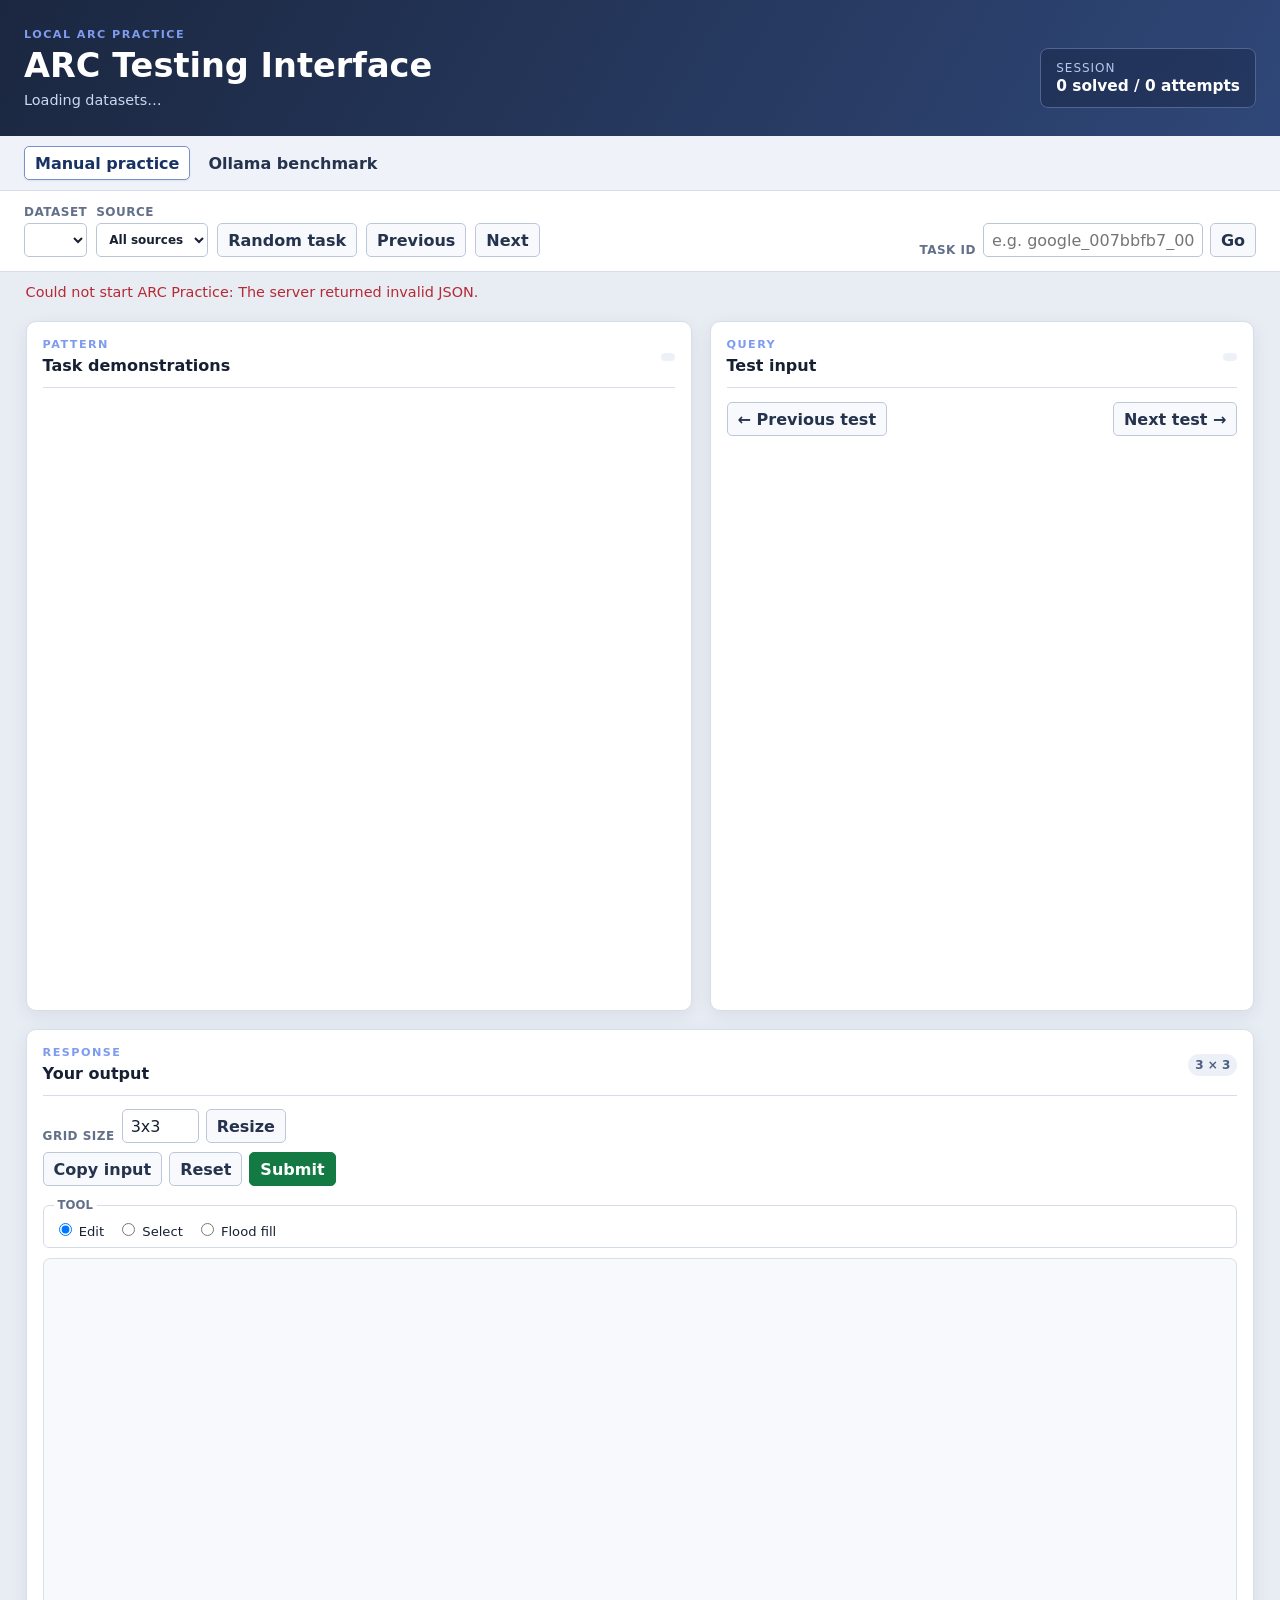
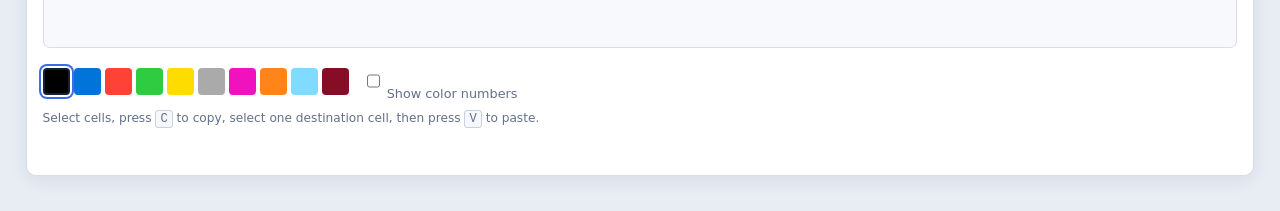
==== apps/arc_practice/static/index.html @ 6b81ed85 "Add local ARC practice and Ollama benchmark" ====
<!doctype html>
<html lang="en">
  <head>
    <meta charset="utf-8">
    <meta name="viewport" content="width=device-width, initial-scale=1">
    <meta name="description" content="Local ARC practice and Ollama benchmark environment">
    <title>ARC Practice</title>
    <link rel="stylesheet" href="app.css">
  </head>
  <body>
    <header class="app-header">
      <div>
        <p class="eyebrow">LOCAL ARC PRACTICE</p>
        <h1>ARC Testing Interface</h1>
        <p id="dataset-summary" class="dataset-summary">Loading datasets…</p>
      </div>
      <div class="scoreboard" aria-live="polite">
        <span>Session</span>
        <strong id="score-value">0 solved / 0 attempts</strong>
      </div>
    </header>

    <nav class="view-tabs" aria-label="ARC practice modes">
      <button id="manual-view-button" class="active" type="button" aria-selected="true">Manual practice</button>
      <button id="benchmark-view-button" type="button" aria-selected="false">Ollama benchmark</button>
    </nav>

    <section id="manual-view">
      <section class="task-controls" aria-label="Task controls">
        <label>
          Dataset
          <select id="manual-dataset-filter"></select>
        </label>
        <label>
          Source
          <select id="source-filter"><option value="">All sources</option></select>
        </label>
        <button id="random-task" type="button">Random task</button>
        <button id="previous-task" type="button">Previous</button>
        <button id="next-task" type="button">Next</button>
        <form id="task-id-form">
          <label for="task-id-input">Task ID</label>
          <input id="task-id-input" type="text" autocomplete="off" placeholder="e.g. google_007bbfb7_000">
          <button type="submit">Go</button>
        </form>
      </section>

      <p id="task-status" class="task-status" aria-live="polite"></p>

      <main id="workspace" class="workspace" hidden>
        <section class="panel demonstrations-panel" aria-labelledby="demonstrations-heading">
          <div class="panel-title-row">
            <div>
              <p class="panel-kicker">PATTERN</p>
              <h2 id="demonstrations-heading">Task demonstrations</h2>
            </div>
            <span id="demo-count" class="count-badge"></span>
          </div>
          <div id="demonstrations" class="demonstrations"></div>
        </section>

        <section class="panel test-panel" aria-labelledby="test-heading">
          <div class="panel-title-row">
            <div>
              <p class="panel-kicker">QUERY</p>
              <h2 id="test-heading">Test input</h2>
            </div>
            <span id="test-count" class="count-badge"></span>
          </div>
          <div class="test-navigation">
            <button id="previous-test" type="button">← Previous test</button>
            <button id="next-test" type="button">Next test →</button>
          </div>
          <div id="test-input" class="single-grid" aria-label="Test input grid"></div>
        </section>

        <section class="panel editor-panel" aria-labelledby="editor-heading">
          <div class="panel-title-row">
            <div>
              <p class="panel-kicker">RESPONSE</p>
              <h2 id="editor-heading">Your output</h2>
            </div>
            <span id="grid-size-display" class="count-badge">3 × 3</span>
          </div>

          <div class="editor-controls">
            <div class="resize-controls">
              <label for="grid-size-input">Grid size</label>
              <input id="grid-size-input" value="3x3" inputmode="numeric" aria-label="Output grid size">
              <button id="resize-grid" type="button">Resize</button>
            </div>
            <div class="action-controls">
              <button id="copy-input" type="button">Copy input</button>
              <button id="reset-grid" type="button">Reset</button>
              <button id="submit-grid" class="submit-button" type="button">Submit</button>
            </div>
          </div>

          <fieldset class="tool-controls">
            <legend>Tool</legend>
            <label><input type="radio" name="tool" value="edit" checked> Edit</label>
            <label><input type="radio" name="tool" value="select"> Select</label>
            <label><input type="radio" name="tool" value="floodfill"> Flood fill</label>
          </fieldset>

          <div class="output-shell">
            <div id="output-grid" class="editable-grid" aria-label="Editable output grid"></div>
          </div>

          <div class="palette-row">
            <div id="palette" class="palette" aria-label="Color palette"></div>
            <label class="number-toggle"><input id="show-numbers" type="checkbox"> Show color numbers</label>
          </div>
          <p class="keyboard-hint">Select cells, press <kbd>C</kbd> to copy, select one destination cell, then press <kbd>V</kbd> to paste.</p>
          <p id="solution-status" class="solution-status" aria-live="polite"></p>
        </section>
      </main>
    </section>

    <section id="benchmark-view" class="benchmark-view" hidden aria-labelledby="benchmark-heading">
      <div class="benchmark-intro">
        <p class="eyebrow">LOCAL OLLAMA EVALUATION</p>
        <h2 id="benchmark-heading">Benchmark a model on ARC tasks</h2>
        <p>Only demonstrations and test inputs are sent to Ollama. Validation answers remain on this local server.</p>
      </div>

      <form id="benchmark-form" class="benchmark-panel">
        <div class="benchmark-grid">
          <label>Dataset<select id="benchmark-dataset"></select></label>
          <label>Source<select id="benchmark-source"><option value="">All sources</option></select></label>
          <label>Ollama model<select id="benchmark-model"><option value="">Load local models first</option></select></label>
          <div class="model-actions"><button id="refresh-models" type="button">Refresh local models</button></div>
          <label>Task order<select id="benchmark-order"><option value="random">Random</option><option value="sequential">Sequential</option></select></label>
          <label>Games / tasks<input id="benchmark-task-count" type="number" min="1" value="10"></label>
          <label>Random seed<input id="benchmark-seed" type="number" min="0" placeholder="Optional"></label>
          <label>Temperature<input id="benchmark-temperature" type="number" min="0" max="2" step="0.05" value="0"></label>
          <label>Top-p<input id="benchmark-top-p" type="number" min="0" max="1" step="0.05" value="1"></label>
          <label>Maximum tokens<input id="benchmark-num-predict" type="number" min="1" max="32768" value="4096"></label>
          <label>Per-task timeout (seconds)<input id="benchmark-timeout" type="number" min="1" max="600" value="120"></label>
        </div>
        <label class="prompt-modifier" for="benchmark-core-instruction">Core instruction
          <textarea id="benchmark-core-instruction" rows="3" maxlength="4000">Solve this ARC task. Infer the transformation from the training examples and apply it to every test input.</textarea>
          <span class="field-note">This replaces the main task instruction. The JSON response contract below stays fixed for scoring.</span>
        </label>
        <label class="prompt-modifier" for="benchmark-prompt-modifier">Prompt modifier
          <textarea id="benchmark-prompt-modifier" rows="4" maxlength="8000" placeholder="Optional extra instruction appended after the task data."></textarea>
        </label>
        <p class="response-contract">Required model response: <code>{"outputs": [[[0]]]}</code>. It must contain one 0–9 grid for each test input.</p>
        <div class="benchmark-actions">
          <button id="start-benchmark" class="submit-button" type="submit">Start benchmark</button>
          <button id="cancel-benchmark" type="button" disabled>Cancel after current task</button>
          <button id="export-json" type="button" disabled>Download JSON</button>
          <button id="export-csv" type="button" disabled>Download CSV</button>
        </div>
        <p id="benchmark-message" class="benchmark-message" aria-live="polite"></p>
      </form>

      <section class="benchmark-results" aria-live="polite">
        <div class="metric"><span>Run state</span><strong id="benchmark-state">Idle</strong></div>
        <div class="metric"><span>Completed</span><strong id="benchmark-progress">0 / 0</strong></div>
        <div class="metric"><span>Task exact</span><strong id="benchmark-task-score">0</strong></div>
        <div class="metric"><span>Test grids exact</span><strong id="benchmark-test-score">0 / 0</strong></div>
      </section>

      <section class="benchmark-history" aria-labelledby="benchmark-history-heading">
        <h3 id="benchmark-history-heading">Current run</h3>
        <div class="table-wrap">
          <table>
            <thead><tr><th>Task</th><th>Source</th><th>Status</th><th>Tests</th><th>Seconds</th><th>Note</th><th>Output</th></tr></thead>
            <tbody id="benchmark-results-body"><tr><td colspan="7">No benchmark has started.</td></tr></tbody>
          </table>
        </div>
      </section>

      <section id="benchmark-inspector" class="benchmark-inspector" hidden aria-labelledby="benchmark-inspector-heading">
        <div class="inspector-title-row">
          <div>
            <p class="panel-kicker">MODEL OUTPUT</p>
            <h3 id="benchmark-inspector-heading">Response inspector</h3>
          </div>
          <button id="close-benchmark-inspector" type="button">Close</button>
        </div>
        <p id="benchmark-inspector-summary" class="inspector-summary"></p>
        <p class="inspector-protection">This view shows the model’s response and parsed prediction only. Protected target grids are never displayed.</p>
        <details class="inspector-request">
          <summary>Request sent to Ollama</summary>
          <p>The exact local request payload: model settings plus the task prompt with demonstrations and test inputs.</p>
          <pre id="benchmark-model-request" class="benchmark-raw-response"></pre>
        </details>
        <div class="inspector-columns">
          <section>
            <h4>Parsed prediction</h4>
            <div id="benchmark-prediction" class="benchmark-prediction"></div>
          </section>
          <section>
            <h4>Raw model response</h4>
            <pre id="benchmark-raw-response" class="benchmark-raw-response"></pre>
          </section>
        </div>
        <section class="inspector-reasoning">
          <h4>Model reasoning / CoT (when returned)</h4>
          <pre id="benchmark-reasoning" class="benchmark-raw-response"></pre>
        </section>
      </section>
    </section>
    <script src="app.js"></script>
  </body>
</html>
---- apps/arc_practice/static/app.css ----
:root {
  --ink: #172033;
  --muted: #63708a;
  --surface: #f3f5f9;
  --line: #d7ddea;
  --panel: #ffffff;
  --focus: #3d6ce8;
  --good: #147a43;
  --bad: #b72935;
  --cell-size: 32px;
  --page-width: min(96vw, 2320px);
  color: var(--ink);
  font-family: Inter, ui-sans-serif, system-ui, -apple-system, BlinkMacSystemFont, "Segoe UI", sans-serif;
}

* { box-sizing: border-box; }

body {
  min-width: 320px;
  margin: 0;
  background: #e8ecf3;
}

button, input, select { font: inherit; }
button { cursor: pointer; }

.app-header {
  display: flex;
  justify-content: space-between;
  gap: 24px;
  align-items: end;
  padding: 28px max(24px, calc((100vw - 2320px) / 2));
  color: white;
  background: linear-gradient(120deg, #1b2740, #2f4778);
}

.eyebrow, .panel-kicker {
  margin: 0 0 5px;
  color: #7d9bef;
  font-size: 0.7rem;
  font-weight: 800;
  letter-spacing: 0.13em;
}

h1, h2 { margin: 0; }
h1 { font-size: clamp(1.45rem, 3vw, 2.1rem); }
h2 { font-size: 1rem; }
.dataset-summary { margin: 7px 0 0; color: #cdd8f0; font-size: 0.9rem; }

.scoreboard {
  display: grid;
  gap: 2px;
  min-width: 170px;
  padding: 12px 15px;
  border: 1px solid #506593;
  border-radius: 8px;
  background: rgba(8, 16, 36, 0.28);
  color: #b8c8ef;
  font-size: 0.75rem;
  text-transform: uppercase;
  letter-spacing: 0.08em;
}
.scoreboard strong { color: white; font-size: 0.96rem; letter-spacing: 0; text-transform: none; }

.task-controls {
  display: flex;
  align-items: end;
  flex-wrap: wrap;
  gap: 9px;
  padding: 14px max(24px, calc((100vw - 2320px) / 2));
  background: white;
  border-bottom: 1px solid var(--line);
}

.view-tabs {
  display: flex;
  gap: 7px;
  padding: 10px max(24px, calc((100vw - 2320px) / 2));
  border-bottom: 1px solid var(--line);
  background: #eff2f8;
}
.view-tabs button { border-color: transparent; background: transparent; }
.view-tabs button.active { border-color: #7891cc; color: #183263; background: white; box-shadow: 0 1px 2px rgba(25, 39, 64, 0.08); }

.task-controls label, .resize-controls label {
  display: grid;
  gap: 4px;
  color: var(--muted);
  font-size: 0.75rem;
  font-weight: 700;
  letter-spacing: 0.04em;
  text-transform: uppercase;
}

select, input {
  height: 34px;
  padding: 5px 8px;
  border: 1px solid #bbc5d8;
  border-radius: 5px;
  color: var(--ink);
  background: white;
}
button {
  min-height: 34px;
  padding: 6px 10px;
  border: 1px solid #bcc7d9;
  border-radius: 5px;
  color: #25334d;
  background: #f7f9fc;
  font-weight: 650;
}
button:hover { border-color: #8091ad; background: #eef2f8; }
button:focus-visible, input:focus-visible, select:focus-visible { outline: 3px solid rgba(61, 108, 232, 0.34); outline-offset: 2px; }
button:disabled { cursor: not-allowed; opacity: 0.48; }

#task-id-form { display: flex; align-items: end; gap: 7px; margin-left: auto; }
#task-id-input { min-width: 220px; }
.task-status { min-height: 25px; width: var(--page-width); margin: 12px auto 0; padding: 0; color: var(--muted); font-size: 0.9rem; }
.task-status.error, .solution-status.error { color: var(--bad); }
.solution-status.correct { color: var(--good); }

.workspace {
  display: grid;
  grid-template-columns: minmax(0, 1.25fr) minmax(360px, 0.82fr) minmax(0, 1.25fr);
  gap: clamp(18px, 1.2vw, 30px);
  width: var(--page-width);
  margin: 12px auto 36px;
}

.panel {
  min-width: 0;
  min-height: 690px;
  padding: clamp(16px, 1.1vw, 24px);
  border: 1px solid var(--line);
  border-radius: 10px;
  background: var(--panel);
  box-shadow: 0 5px 18px rgba(25, 39, 64, 0.07);
}
.panel-title-row { display: flex; align-items: center; justify-content: space-between; gap: 12px; padding-bottom: 12px; border-bottom: 1px solid var(--line); }
.count-badge { padding: 4px 7px; border-radius: 999px; color: #4c5f81; background: #edf1f7; font-size: 0.75rem; font-weight: 700; }

.demonstrations { display: grid; gap: 14px; max-height: 780px; overflow: auto; padding: 16px 3px 5px; }
.demo-card { container-type: inline-size; padding: 12px; border: 1px solid #dce2ec; border-radius: 7px; background: #fafbfe; }
.demo-label { display: block; margin-bottom: 8px; color: #5b6981; font-size: 0.72rem; font-weight: 800; letter-spacing: 0.06em; text-transform: uppercase; }
.demo-pair { display: grid; grid-template-columns: minmax(0, 1fr) 24px minmax(0, 1fr); align-items: start; gap: clamp(8px, 1vw, 18px); }
.demo-grid { min-width: 0; }
.demo-grid-frame { display: grid; min-width: 0; overflow: auto; justify-items: center; padding: 1px 1px 6px; }
.grid-label { margin-bottom: 5px; color: var(--muted); font-size: 0.7rem; text-align: center; text-transform: uppercase; }
.pair-arrow { align-self: center; color: #7486a7; font-size: 1.25rem; text-align: center; }

.test-panel { display: flex; flex-direction: column; }
.test-navigation { display: flex; justify-content: space-between; gap: 8px; padding: 14px 0; }
.single-grid { display: grid; flex: 1; min-width: 0; overflow: auto; place-items: start center; padding: 22px 3px; }

.editor-panel { display: flex; flex-direction: column; }
.editor-controls { display: grid; gap: 9px; padding: 13px 0 8px; }
.resize-controls, .action-controls { display: flex; align-items: end; gap: 7px; }
.resize-controls input { width: 77px; }
.action-controls { flex-wrap: wrap; }
.submit-button { border-color: #147a43; color: white; background: var(--good); }
.submit-button:hover { background: #0f6737; }

.tool-controls { display: flex; gap: 13px; margin: 4px 0 10px; padding: 8px 10px; border: 1px solid #d4dbe8; border-radius: 6px; }
.tool-controls legend { padding: 0 4px; color: var(--muted); font-size: 0.73rem; font-weight: 800; text-transform: uppercase; }
.tool-controls label { font-size: 0.82rem; }
.tool-controls input { height: auto; }

.output-shell { display: grid; flex: 1; min-width: 0; place-items: center; min-height: 390px; overflow: auto; padding: 20px; border: 1px solid #d8deea; border-radius: 7px; background: #f7f9fc; }
.arc-grid { display: grid; grid-template-columns: repeat(var(--cols), var(--cell-size)); gap: 1px; padding: 1px; background: #8794aa; box-shadow: 0 1px 3px rgba(24, 36, 58, 0.18); }
.grid-cell { display: grid; width: var(--cell-size); height: var(--cell-size); place-items: center; overflow: hidden; color: rgba(255, 255, 255, 0.86); font-family: ui-monospace, SFMono-Regular, Menlo, monospace; font-size: clamp(0.55rem, 1vw, 0.8rem); font-weight: 800; user-select: none; }
.editable-grid .grid-cell { cursor: crosshair; }
.editable-grid[data-mode="select"] .grid-cell { cursor: cell; }
.editable-grid[data-mode="floodfill"] .grid-cell { cursor: alias; }
.grid-cell.selected { outline: 3px solid white; outline-offset: -4px; box-shadow: inset 0 0 0 3px var(--focus); }

.color-0 { background: #000000; }
.color-1 { background: #0074d9; }
.color-2 { background: #ff4136; }
.color-3 { background: #2ecc40; }
.color-4 { background: #ffdc00; color: #312900; }
.color-5 { background: #aaaaaa; color: #1f2734; }
.color-6 { background: #f012be; }
.color-7 { background: #ff851b; color: #412400; }
.color-8 { background: #7fdbff; color: #152f3a; }
.color-9 { background: #870c25; }

.palette-row { display: flex; align-items: center; gap: 14px; padding-top: 13px; }
.palette { display: flex; flex-wrap: wrap; gap: 4px; }
.palette-button { width: 27px; min-height: 27px; padding: 0; border: 2px solid transparent; border-radius: 4px; }
.palette-button.active { border-color: var(--ink); box-shadow: 0 0 0 2px white, 0 0 0 4px var(--focus); }
.number-toggle { color: var(--muted); font-size: 0.8rem; white-space: nowrap; }
.keyboard-hint { margin: 10px 0 0; color: var(--muted); font-size: 0.76rem; }
kbd { padding: 1px 4px; border: 1px solid #c7d0df; border-radius: 3px; background: #f6f8fb; font-family: ui-monospace, monospace; }
.solution-status { min-height: 24px; margin: 9px 0 0; font-weight: 700; }

@container (max-width: 660px) {
  .demo-pair { grid-template-columns: minmax(0, 1fr); gap: 10px; }
  .pair-arrow { justify-self: center; transform: rotate(90deg); }
}

.benchmark-view {
  width: min(96vw, 1680px);
  margin: 25px auto 40px;
  padding: 0;
}
.benchmark-intro { margin-bottom: 16px; }
.benchmark-intro h2 { font-size: 1.35rem; }
.benchmark-intro > p:last-child { max-width: 720px; margin: 8px 0 0; color: var(--muted); line-height: 1.55; }
.benchmark-panel, .benchmark-history {
  padding: 18px;
  border: 1px solid var(--line);
  border-radius: 10px;
  background: var(--panel);
  box-shadow: 0 5px 18px rgba(25, 39, 64, 0.07);
}
.benchmark-grid {
  display: grid;
  grid-template-columns: repeat(4, minmax(150px, 1fr));
  gap: 12px;
}
.benchmark-grid label, .prompt-modifier {
  display: grid;
  gap: 5px;
  color: var(--muted);
  font-size: 0.75rem;
  font-weight: 700;
  letter-spacing: 0.04em;
  text-transform: uppercase;
}
.benchmark-grid input, .benchmark-grid select { width: 100%; }
.model-actions { display: flex; align-items: end; }
.model-actions button { width: 100%; }
.prompt-modifier { margin-top: 14px; }
.field-note { color: var(--muted); font-size: 0.78rem; font-weight: 400; letter-spacing: normal; line-height: 1.35; text-transform: none; }
textarea {
  width: 100%;
  padding: 9px;
  resize: vertical;
  border: 1px solid #bbc5d8;
  border-radius: 5px;
  color: var(--ink);
  background: white;
  font: 0.9rem/1.4 ui-monospace, SFMono-Regular, Menlo, monospace;
  letter-spacing: 0;
  text-transform: none;
}
.response-contract { margin: 12px 0; color: var(--muted); font-size: 0.82rem; }
.response-contract code { padding: 2px 4px; border-radius: 3px; background: #eef2f8; color: #314360; }
.benchmark-actions { display: flex; flex-wrap: wrap; gap: 8px; }
.benchmark-message { min-height: 23px; margin: 12px 0 0; color: var(--muted); font-size: 0.88rem; }
.benchmark-message.error { color: var(--bad); }
.benchmark-results {
  display: grid;
  grid-template-columns: repeat(4, minmax(0, 1fr));
  gap: 10px;
  margin: 15px 0;
}
.metric { display: grid; gap: 4px; padding: 12px; border: 1px solid var(--line); border-radius: 8px; background: #f9fafe; }
.metric span { color: var(--muted); font-size: 0.73rem; font-weight: 750; letter-spacing: 0.05em; text-transform: uppercase; }
.metric strong { font-size: 1.05rem; }
.benchmark-history h3 { margin: 0 0 12px; font-size: 1rem; }
.table-wrap { overflow: auto; }
table { width: 100%; border-collapse: collapse; font-size: 0.82rem; }
th, td { padding: 8px; border-bottom: 1px solid #e1e6ef; text-align: left; vertical-align: top; }
th { color: #53637d; background: #f5f7fb; font-size: 0.72rem; letter-spacing: 0.04em; text-transform: uppercase; }
.benchmark-history td:nth-last-child(2) { min-width: 180px; color: var(--muted); }
.inspect-button { min-height: 29px; padding: 4px 8px; font-size: 0.77rem; }
.benchmark-inspector {
  margin-top: 16px;
  padding: 18px;
  border: 1px solid var(--line);
  border-radius: 10px;
  background: var(--panel);
  box-shadow: 0 5px 18px rgba(25, 39, 64, 0.07);
}
.inspector-title-row { display: flex; align-items: start; justify-content: space-between; gap: 16px; padding-bottom: 12px; border-bottom: 1px solid var(--line); }
.inspector-title-row h3 { margin: 0; font-size: 1rem; }
.inspector-summary { margin: 12px 0 4px; color: var(--ink); font-size: 0.9rem; font-weight: 700; }
.inspector-protection { margin: 0; color: var(--muted); font-size: 0.82rem; }
.inspector-columns { display: grid; grid-template-columns: minmax(280px, 0.9fr) minmax(0, 1.1fr); gap: 16px; margin-top: 16px; }
.inspector-columns h4 { margin: 0 0 8px; color: #53637d; font-size: 0.75rem; letter-spacing: 0.05em; text-transform: uppercase; }
.inspector-reasoning { margin-top: 16px; }
.inspector-reasoning h4 { margin: 0 0 8px; color: #53637d; font-size: 0.75rem; letter-spacing: 0.05em; text-transform: uppercase; }
.inspector-request { margin-top: 16px; border: 1px solid #dce2ec; border-radius: 7px; background: #fafbfe; }
.inspector-request summary { padding: 12px; color: #53637d; cursor: pointer; font-size: 0.78rem; font-weight: 800; letter-spacing: 0.05em; text-transform: uppercase; }
.inspector-request p { margin: 0 12px 10px; color: var(--muted); font-size: 0.82rem; }
.inspector-request .benchmark-raw-response { min-height: 160px; margin: 0 12px 12px; }
.benchmark-prediction { display: grid; grid-template-columns: repeat(auto-fit, minmax(180px, 1fr)); gap: 12px; }
.prediction-card { display: grid; gap: 8px; min-width: 0; overflow: auto; padding: 12px; border: 1px solid #dce2ec; border-radius: 7px; background: #fafbfe; }
.prediction-card > p { margin: 0; color: var(--muted); font-size: 0.78rem; font-weight: 700; }
.prediction-card .arc-grid { justify-self: start; }
.benchmark-raw-response { min-height: 250px; max-height: 460px; margin: 0; overflow: auto; padding: 12px; border: 1px solid #dce2ec; border-radius: 7px; background: #101827; color: #d9e8ff; font: 0.8rem/1.5 ui-monospace, SFMono-Regular, Menlo, monospace; white-space: pre-wrap; word-break: break-word; }

@media (max-width: 1480px) {
  .workspace { grid-template-columns: minmax(0, 1.1fr) minmax(340px, 0.9fr); }
  .editor-panel { grid-column: span 2; min-height: 570px; }
}

@media (max-width: 920px) {
  .app-header { align-items: start; flex-direction: column; }
  #task-id-form { width: 100%; margin-left: 0; }
  #task-id-input { min-width: 0; flex: 1; }
  .workspace { grid-template-columns: 1fr; width: min(100% - 24px, 760px); }
  .panel, .editor-panel { grid-column: auto; min-height: auto; }
  .task-controls, .task-status { padding-left: 12px; padding-right: 12px; }
  .task-status { width: auto; }
  .output-shell { min-height: 310px; }
  .view-tabs, .benchmark-view { padding-left: 12px; padding-right: 12px; }
  .benchmark-grid, .benchmark-results { grid-template-columns: 1fr; }
  .inspector-columns { grid-template-columns: 1fr; }
}

@media (max-width: 1120px) and (min-width: 921px) {
  .benchmark-grid { grid-template-columns: repeat(2, minmax(180px, 1fr)); }
  .benchmark-results { grid-template-columns: repeat(2, minmax(0, 1fr)); }
}
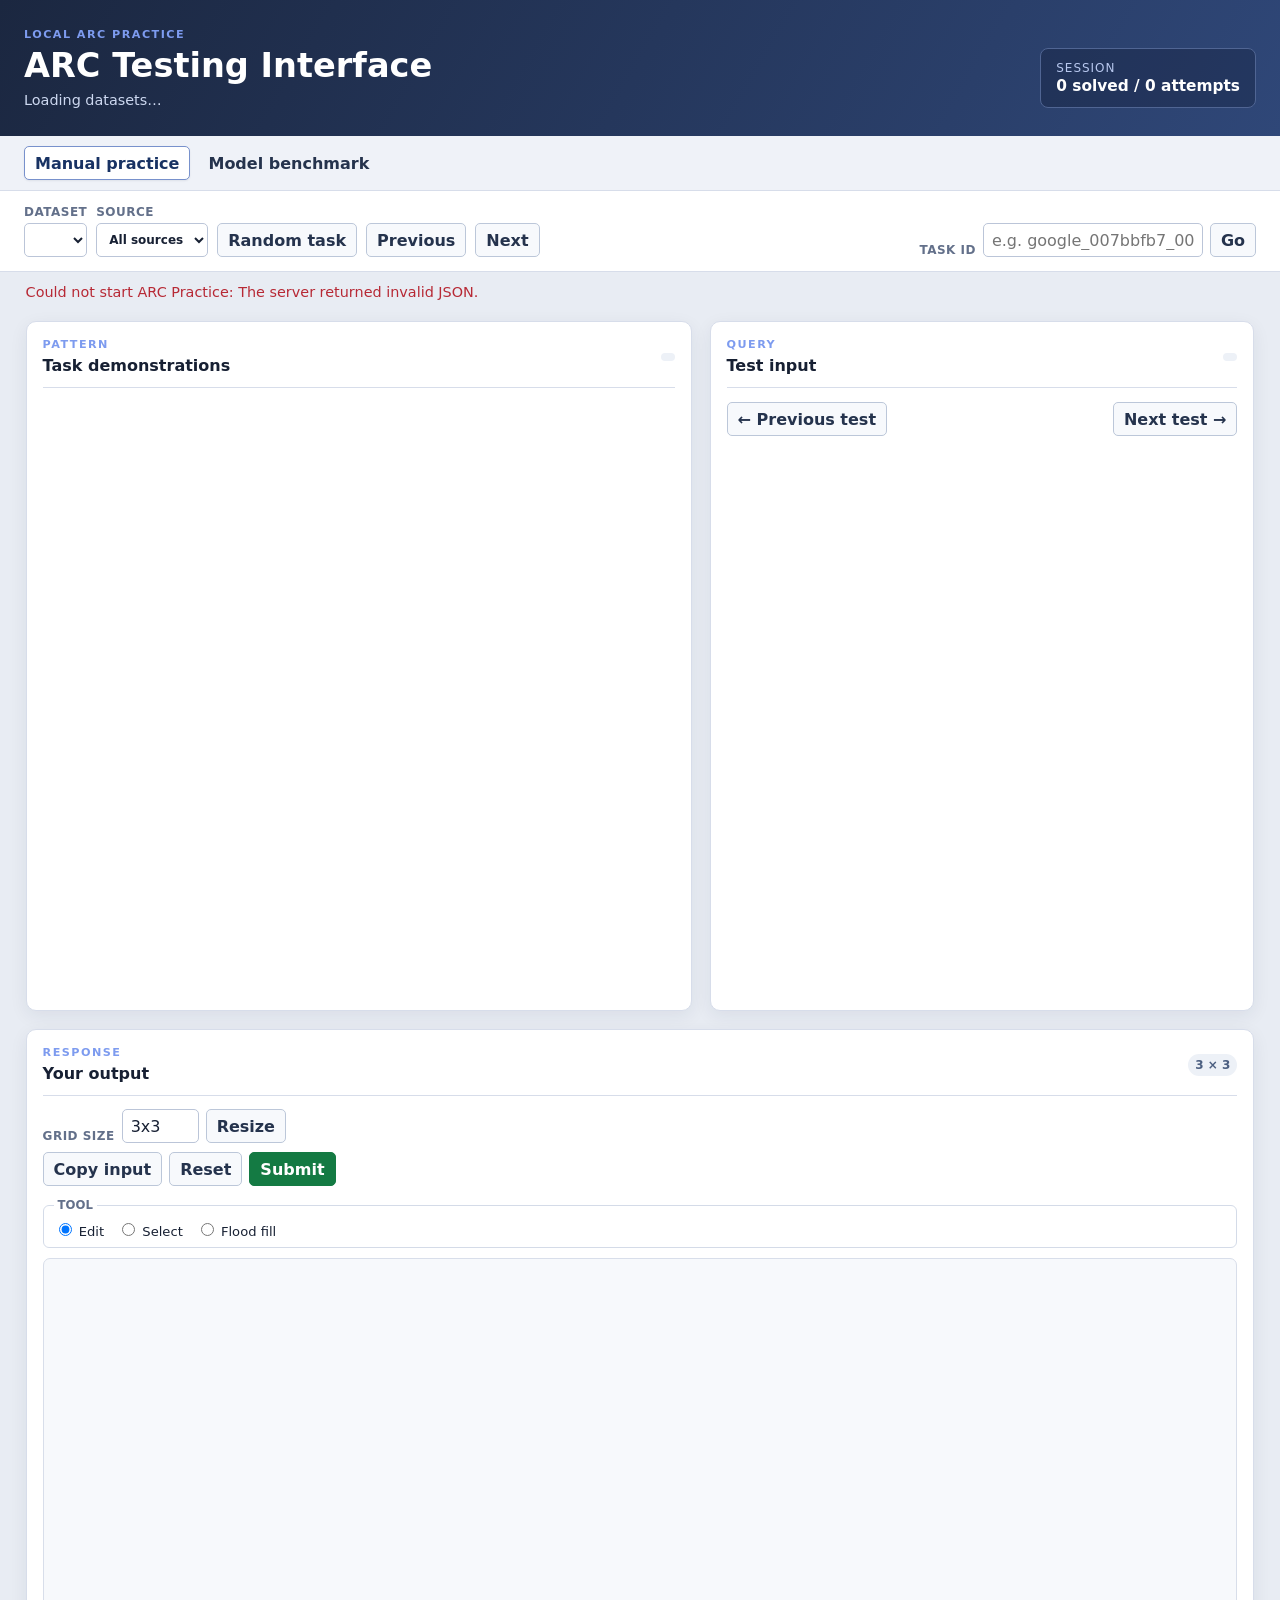
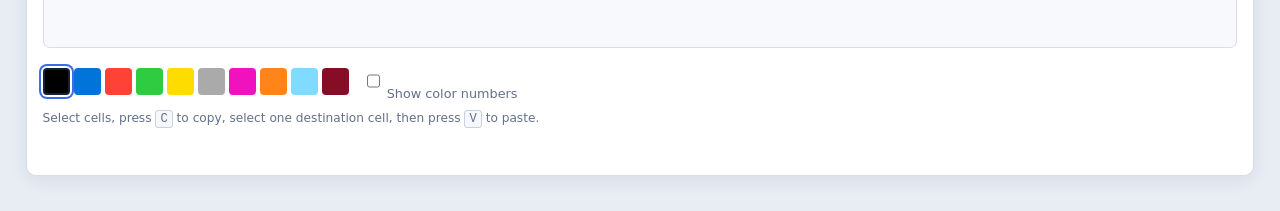
==== commit 1a57b83d: "Update ARC practice webapp" ====
--- a/apps/arc_practice/static/index.html
+++ b/apps/arc_practice/static/index.html
@@ -3,7 +3,7 @@
   <head>
     <meta charset="utf-8">
     <meta name="viewport" content="width=device-width, initial-scale=1">
-    <meta name="description" content="Local ARC practice and Ollama benchmark environment">
+    <meta name="description" content="Local ARC practice and model benchmark environment">
     <title>ARC Practice</title>
     <link rel="stylesheet" href="app.css">
   </head>
@@ -22,7 +22,7 @@
 
     <nav class="view-tabs" aria-label="ARC practice modes">
       <button id="manual-view-button" class="active" type="button" aria-selected="true">Manual practice</button>
-      <button id="benchmark-view-button" type="button" aria-selected="false">Ollama benchmark</button>
+      <button id="benchmark-view-button" type="button" aria-selected="false">Model benchmark</button>
     </nav>
 
     <section id="manual-view">
@@ -119,17 +119,119 @@
 
     <section id="benchmark-view" class="benchmark-view" hidden aria-labelledby="benchmark-heading">
       <div class="benchmark-intro">
-        <p class="eyebrow">LOCAL OLLAMA EVALUATION</p>
+        <p class="eyebrow">MODEL EVALUATION</p>
         <h2 id="benchmark-heading">Benchmark a model on ARC tasks</h2>
-        <p>Only demonstrations and test inputs are sent to Ollama. Validation answers remain on this local server.</p>
+        <p>Only demonstrations and test inputs are sent to the selected provider. Validation answers remain on this local server.</p>
       </div>
 
+      <section class="experiment-batch-panel" aria-labelledby="experiment-batch-heading">
+        <div class="batch-title-row">
+          <div>
+            <p class="panel-kicker">RELIABLE COMPARISON</p>
+            <h3 id="experiment-batch-heading">Parallel experiment batch</h3>
+            <p class="field-note">A screening batch repeats the same seeded ARC cohort for every configuration. Invalid output and provider failures remain part of the score.</p>
+          </div>
+          <span class="count-badge">Up to 5 configurations</span>
+        </div>
+        <form id="experiment-batch-form">
+          <div class="batch-shared-grid">
+            <label>Dataset<select id="batch-dataset"></select></label>
+            <label>Source<select id="batch-source"><option value="">All sources</option></select></label>
+            <label>OpenRouter API key
+              <input id="batch-openrouter-api-key" type="password" autocomplete="off" spellcheck="false" maxlength="512" placeholder="sk-or-v1-…">
+              <span class="field-note">Used only for this active batch; never exported.</span>
+            </label>
+            <div class="model-actions"><button id="batch-refresh-models" type="button">Load OpenRouter models</button></div>
+            <label>Shared tasks<input id="batch-task-count" type="number" min="1" value="10"></label>
+            <label>Shared random seed<input id="batch-seed" type="number" min="0" value="42"></label>
+            <label>Trials per task<input id="batch-trials-per-task" type="number" min="1" max="10" value="3"></label>
+            <label>Global concurrent requests<input id="batch-global-parallel" type="number" min="1" max="8" value="4"></label>
+          </div>
+          <p class="batch-estimate">The default screening batch is <strong>5 configurations × 10 shared tasks × 3 trials = 150 logical requests</strong>. The global cap limits total OpenRouter requests across every configuration.</p>
+          <p class="field-note">Reasoning shares Maximum tokens with the final answer. With reasoning enabled and at least 2,048 maximum tokens, half is requested as the reasoning budget, leaving room for an answer where the model supports this limit.</p>
+          <datalist id="batch-model-options"></datalist>
+          <div class="batch-experiments-title">
+            <h4>Experiment configurations</h4>
+            <button id="add-experiment" type="button">Add configuration</button>
+          </div>
+          <div id="batch-experiments" class="batch-experiments"></div>
+          <div class="benchmark-actions">
+            <button id="start-experiment-batch" class="submit-button" type="submit">Start experiment batch</button>
+            <button id="cancel-experiment-batch" type="button" disabled>Cancel batch</button>
+            <button id="export-batch-json" type="button" disabled>Download batch JSON</button>
+            <button id="export-batch-csv" type="button" disabled>Download batch CSV</button>
+          </div>
+          <p id="batch-message" class="benchmark-message" aria-live="polite"></p>
+        </form>
+      </section>
+
+      <section class="batch-live-results" aria-live="polite">
+        <div class="metric"><span>Batch state</span><strong id="batch-state">Idle</strong></div>
+        <div class="metric"><span>Trials completed</span><strong id="batch-progress">0 / 0</strong></div>
+        <div class="metric"><span>Active requests</span><strong id="batch-active-requests">0 / 0</strong></div>
+        <div class="metric"><span>Shared cohort</span><strong id="batch-cohort-size">0 tasks</strong></div>
+      </section>
+      <p id="batch-request-progress" class="field-note" aria-live="polite"></p>
+
+      <section class="batch-summary" aria-labelledby="batch-summary-heading">
+        <div class="batch-title-row">
+          <div><h3 id="batch-summary-heading">Experiment scorecards</h3><p class="field-note">Use stable-task rate and response reliability before trusting a high one-shot score.</p></div>
+        </div>
+        <div id="batch-scorecards" class="batch-scorecards"><p class="empty-batch-state">No experiment batch has started.</p></div>
+        <div class="batch-matrix-section">
+          <h4>Task / trial matrix</h4>
+          <div id="batch-task-matrix" class="batch-task-matrix">No completed batch trials yet.</div>
+        </div>
+      </section>
+
+      <section class="benchmark-history batch-history" aria-labelledby="batch-history-heading">
+        <h3 id="batch-history-heading">Batch trials</h3>
+        <div class="table-wrap">
+          <table>
+            <thead><tr><th>Experiment</th><th>Task</th><th>Trial</th><th>Status</th><th>Queue</th><th>Provider</th><th>Note</th><th>Output</th></tr></thead>
+            <tbody id="batch-results-body"><tr><td colspan="8">No batch trials yet.</td></tr></tbody>
+          </table>
+        </div>
+      </section>
+
+      <section id="batch-inspector" class="benchmark-inspector" hidden aria-labelledby="batch-inspector-heading">
+        <div class="inspector-title-row">
+          <div><p class="panel-kicker">BATCH TRIAL</p><h3 id="batch-inspector-heading">Response inspector</h3></div>
+          <button id="close-batch-inspector" type="button">Close</button>
+        </div>
+        <p id="batch-inspector-summary" class="inspector-summary"></p>
+        <p class="inspector-protection">This view shows model output and settings only. Protected target grids are never displayed.</p>
+        <details class="inspector-request"><summary>Request sent to the model provider</summary><pre id="batch-model-request" class="benchmark-raw-response"></pre></details>
+        <div class="inspector-columns">
+          <section><h4>Parsed prediction</h4><div id="batch-prediction" class="benchmark-prediction"></div></section>
+          <section><h4>Raw model response</h4><pre id="batch-raw-response" class="benchmark-raw-response"></pre></section>
+        </div>
+        <section class="inspector-reasoning"><h4>Reasoning trace</h4><pre id="batch-reasoning" class="benchmark-raw-response"></pre></section>
+        <section class="inspector-reasoning"><h4>Attempts</h4><pre id="batch-attempts" class="benchmark-raw-response"></pre></section>
+        <details class="inspector-request"><summary>Provider completion details</summary><pre id="batch-provider-response" class="benchmark-raw-response"></pre></details>
+      </section>
+
+      <section class="legacy-benchmark-heading"><p class="panel-kicker">SINGLE RUN</p><h3>Legacy one-model benchmark</h3></section>
       <form id="benchmark-form" class="benchmark-panel">
         <div class="benchmark-grid">
           <label>Dataset<select id="benchmark-dataset"></select></label>
           <label>Source<select id="benchmark-source"><option value="">All sources</option></select></label>
-          <label>Ollama model<select id="benchmark-model"><option value="">Load local models first</option></select></label>
+          <label>Provider<select id="benchmark-provider"><option value="ollama">Ollama (local)</option><option value="openrouter">OpenRouter</option></select></label>
+          <label id="benchmark-model-label">Ollama model<select id="benchmark-model"><option value="">Load local models first</option></select></label>
           <div class="model-actions"><button id="refresh-models" type="button">Refresh local models</button></div>
+          <label class="openrouter-setting" hidden>OpenRouter API key
+            <input id="openrouter-api-key" type="password" autocomplete="off" spellcheck="false" maxlength="512" placeholder="sk-or-v1-…">
+            <span class="field-note">Used only for this session; never saved or included in exports.</span>
+          </label>
+          <label class="openrouter-setting" hidden>OpenRouter model ID
+            <input id="openrouter-model-id" type="text" autocomplete="off" spellcheck="false" maxlength="512" placeholder="e.g. openai/gpt-4.1">
+            <span class="field-note">Enter a model ID directly, or load OpenRouter’s catalog.</span>
+          </label>
+          <div class="model-actions openrouter-setting" hidden><button id="add-openrouter-model" type="button">Add model</button></div>
+          <label class="openrouter-setting" hidden>Parallel requests
+            <input id="benchmark-parallel-requests" type="number" min="1" max="16" value="1">
+            <span class="field-note">Run up to 16 independent OpenRouter task requests at once.</span>
+          </label>
           <label>Task order<select id="benchmark-order"><option value="random">Random</option><option value="sequential">Sequential</option></select></label>
           <label>Games / tasks<input id="benchmark-task-count" type="number" min="1" value="10"></label>
           <label>Random seed<input id="benchmark-seed" type="number" min="0" placeholder="Optional"></label>
@@ -137,18 +239,24 @@
           <label>Top-p<input id="benchmark-top-p" type="number" min="0" max="1" step="0.05" value="1"></label>
           <label>Maximum tokens<input id="benchmark-num-predict" type="number" min="1" max="32768" value="4096"></label>
           <label>Per-task timeout (seconds)<input id="benchmark-timeout" type="number" min="1" max="600" value="120"></label>
+          <label class="reasoning-toggle">
+            <span>Reasoning trace</span>
+            <span><input id="benchmark-think" type="checkbox"> Request when the selected model supports it</span>
+            <span id="reasoning-note" class="field-note">Thinking consumes the maximum-token budget. Some models, including Qwen3-Coder, do not provide a separate trace.</span>
+          </label>
         </div>
         <label class="prompt-modifier" for="benchmark-core-instruction">Core instruction
-          <textarea id="benchmark-core-instruction" rows="3" maxlength="4000">Solve this ARC task. Infer the transformation from the training examples and apply it to every test input.</textarea>
-          <span class="field-note">This replaces the main task instruction. The JSON response contract below stays fixed for scoring.</span>
+          <textarea id="benchmark-core-instruction" rows="3" maxlength="32768">Solve this ARC task. Infer the transformation from the training examples and apply it to every test input.</textarea>
+          <span class="field-note">This replaces the main task instruction (up to 32,768 characters). The JSON response contract below stays fixed for scoring.</span>
         </label>
         <label class="prompt-modifier" for="benchmark-prompt-modifier">Prompt modifier
-          <textarea id="benchmark-prompt-modifier" rows="4" maxlength="8000" placeholder="Optional extra instruction appended after the task data."></textarea>
+          <textarea id="benchmark-prompt-modifier" rows="4" maxlength="32768" placeholder="Optional extra instruction appended after the task data."></textarea>
+          <span class="field-note">Up to 32,768 characters.</span>
         </label>
         <p class="response-contract">Required model response: <code>{"outputs": [[[0]]]}</code>. It must contain one 0–9 grid for each test input.</p>
         <div class="benchmark-actions">
           <button id="start-benchmark" class="submit-button" type="submit">Start benchmark</button>
-          <button id="cancel-benchmark" type="button" disabled>Cancel after current task</button>
+          <button id="cancel-benchmark" type="button" disabled>Cancel queued tasks</button>
           <button id="export-json" type="button" disabled>Download JSON</button>
           <button id="export-csv" type="button" disabled>Download CSV</button>
         </div>
@@ -161,6 +269,7 @@
         <div class="metric"><span>Task exact</span><strong id="benchmark-task-score">0</strong></div>
         <div class="metric"><span>Test grids exact</span><strong id="benchmark-test-score">0 / 0</strong></div>
       </section>
+      <p id="benchmark-request-progress" class="field-note" aria-live="polite"></p>
 
       <section class="benchmark-history" aria-labelledby="benchmark-history-heading">
         <h3 id="benchmark-history-heading">Current run</h3>
@@ -183,7 +292,7 @@
         <p id="benchmark-inspector-summary" class="inspector-summary"></p>
         <p class="inspector-protection">This view shows the model’s response and parsed prediction only. Protected target grids are never displayed.</p>
         <details class="inspector-request">
-          <summary>Request sent to Ollama</summary>
+          <summary>Request sent to the model provider</summary>
           <p>The exact local request payload: model settings plus the task prompt with demonstrations and test inputs.</p>
           <pre id="benchmark-model-request" class="benchmark-raw-response"></pre>
         </details>
@@ -201,6 +310,7 @@
           <h4>Model reasoning / CoT (when returned)</h4>
           <pre id="benchmark-reasoning" class="benchmark-raw-response"></pre>
         </section>
+        <details class="inspector-request"><summary>Provider completion details</summary><pre id="benchmark-provider-response" class="benchmark-raw-response"></pre></details>
       </section>
     </section>
     <script src="app.js"></script>
--- a/apps/arc_practice/static/app.css
+++ b/apps/arc_practice/static/app.css
@@ -213,12 +213,29 @@
   background: var(--panel);
   box-shadow: 0 5px 18px rgba(25, 39, 64, 0.07);
 }
-.benchmark-grid {
-  display: grid;
-  grid-template-columns: repeat(4, minmax(150px, 1fr));
+.experiment-batch-panel, .batch-summary {
+  margin-bottom: 16px;
+  padding: 18px;
+  border: 1px solid #bdcbe7;
+  border-radius: 10px;
+  background: linear-gradient(135deg, #f7faff 0%, #fdfdff 100%);
+  box-shadow: 0 5px 18px rgba(25, 39, 64, 0.07);
+}
+.batch-title-row, .batch-experiments-title, .experiment-card-header {
+  display: flex;
+  align-items: start;
+  justify-content: space-between;
+  gap: 14px;
+}
+.batch-title-row h3, .batch-experiments-title h4, .legacy-benchmark-heading h3, .experiment-card h5 { margin: 0; }
+.batch-title-row > div > .panel-kicker { margin-bottom: 5px; }
+.batch-shared-grid, .experiment-fields {
+  display: grid;
+  grid-template-columns: repeat(4, minmax(160px, 1fr));
   gap: 12px;
-}
-.benchmark-grid label, .prompt-modifier {
+  margin-top: 16px;
+}
+.batch-shared-grid label, .experiment-fields label, .experiment-prompts label {
   display: grid;
   gap: 5px;
   color: var(--muted);
@@ -227,9 +244,60 @@
   letter-spacing: 0.04em;
   text-transform: uppercase;
 }
+.batch-shared-grid input, .batch-shared-grid select, .experiment-fields input { width: 100%; }
+.batch-estimate { margin: 14px 0; color: #435577; font-size: 0.86rem; line-height: 1.45; }
+.batch-experiments-title { align-items: center; margin: 18px 0 10px; }
+.batch-experiments-title h4 { font-size: 1rem; }
+.batch-experiments { display: grid; gap: 12px; }
+.experiment-card { padding: 14px; border: 1px solid #d7e0f0; border-radius: 8px; background: white; }
+.experiment-card-header { align-items: center; }
+.experiment-card h5 { font-size: 0.94rem; }
+.experiment-card-actions { display: flex; gap: 7px; }
+.experiment-card-actions button { min-height: 30px; padding: 4px 8px; font-size: 0.76rem; }
+.experiment-thinking { align-self: end; }
+.experiment-thinking input { width: auto; }
+.experiment-prompts { display: grid; grid-template-columns: 1fr 1fr; gap: 12px; margin-top: 12px; }
+.batch-live-results { display: grid; grid-template-columns: repeat(4, minmax(0, 1fr)); gap: 10px; margin: 15px 0; }
+.batch-scorecards { display: grid; grid-template-columns: repeat(auto-fit, minmax(300px, 1fr)); gap: 12px; }
+.batch-scorecard { padding: 14px; border: 1px solid #d8e0ed; border-radius: 8px; background: white; }
+.batch-scorecard h4 { margin: 0; font-size: 1rem; }
+.batch-scorecard > .field-note { margin: 5px 0 12px; }
+.scorecard-metrics { display: grid; grid-template-columns: repeat(2, minmax(0, 1fr)); gap: 8px; }
+.scorecard-metric { display: grid; gap: 3px; padding: 8px; border-radius: 6px; background: #f5f8fd; }
+.scorecard-metric span { color: var(--muted); font-size: 0.68rem; font-weight: 750; letter-spacing: 0.04em; text-transform: uppercase; }
+.scorecard-metric strong { font-size: 0.88rem; }
+.scorecard-statuses { margin: 12px 0 0; color: var(--muted); font-size: 0.78rem; }
+.batch-matrix-section { margin-top: 18px; }
+.batch-matrix-section h4 { margin: 0 0 9px; font-size: 0.92rem; }
+.batch-task-matrix { overflow: auto; border: 1px solid #d8e0ed; border-radius: 7px; background: white; }
+.batch-task-matrix table { min-width: 740px; }
+.matrix-status { min-height: 27px; padding: 3px 6px; border-color: #cbd5e5; background: #f4f7fc; color: #32435f; font-size: 0.73rem; }
+.matrix-status.correct { border-color: #83bc9a; background: #edf8f0; color: #21643c; }
+.matrix-status.incorrect { border-color: #e2bd70; background: #fff8e7; color: #87580d; }
+.matrix-status.malformed_response, .matrix-status.provider_error, .matrix-status.internal_error { border-color: #d9959b; background: #fff0f1; color: #962f3b; }
+.batch-history { margin-top: 16px; }
+.legacy-benchmark-heading { margin: 26px 0 10px; }
+.legacy-benchmark-heading .panel-kicker { margin-bottom: 5px; }
+.benchmark-grid {
+  display: grid;
+  grid-template-columns: repeat(4, minmax(150px, 1fr));
+  gap: 12px;
+}
+.benchmark-grid label, .prompt-modifier {
+  display: grid;
+  gap: 5px;
+  color: var(--muted);
+  font-size: 0.75rem;
+  font-weight: 700;
+  letter-spacing: 0.04em;
+  text-transform: uppercase;
+}
 .benchmark-grid input, .benchmark-grid select { width: 100%; }
 .model-actions { display: flex; align-items: end; }
 .model-actions button { width: 100%; }
+.reasoning-toggle { grid-column: span 2; }
+.reasoning-toggle > span:nth-child(2) { display: flex; align-items: center; gap: 7px; color: var(--ink); font-size: 0.82rem; font-weight: 500; letter-spacing: normal; text-transform: none; }
+.reasoning-toggle input { width: auto; }
 .prompt-modifier { margin-top: 14px; }
 .field-note { color: var(--muted); font-size: 0.78rem; font-weight: 400; letter-spacing: normal; line-height: 1.35; text-transform: none; }
 textarea {
@@ -307,10 +375,13 @@
   .output-shell { min-height: 310px; }
   .view-tabs, .benchmark-view { padding-left: 12px; padding-right: 12px; }
   .benchmark-grid, .benchmark-results { grid-template-columns: 1fr; }
+  .batch-shared-grid, .experiment-fields, .batch-live-results, .experiment-prompts { grid-template-columns: 1fr; }
   .inspector-columns { grid-template-columns: 1fr; }
 }
 
 @media (max-width: 1120px) and (min-width: 921px) {
   .benchmark-grid { grid-template-columns: repeat(2, minmax(180px, 1fr)); }
   .benchmark-results { grid-template-columns: repeat(2, minmax(0, 1fr)); }
-}
+  .batch-shared-grid, .experiment-fields { grid-template-columns: repeat(2, minmax(180px, 1fr)); }
+  .batch-live-results { grid-template-columns: repeat(2, minmax(0, 1fr)); }
+}
